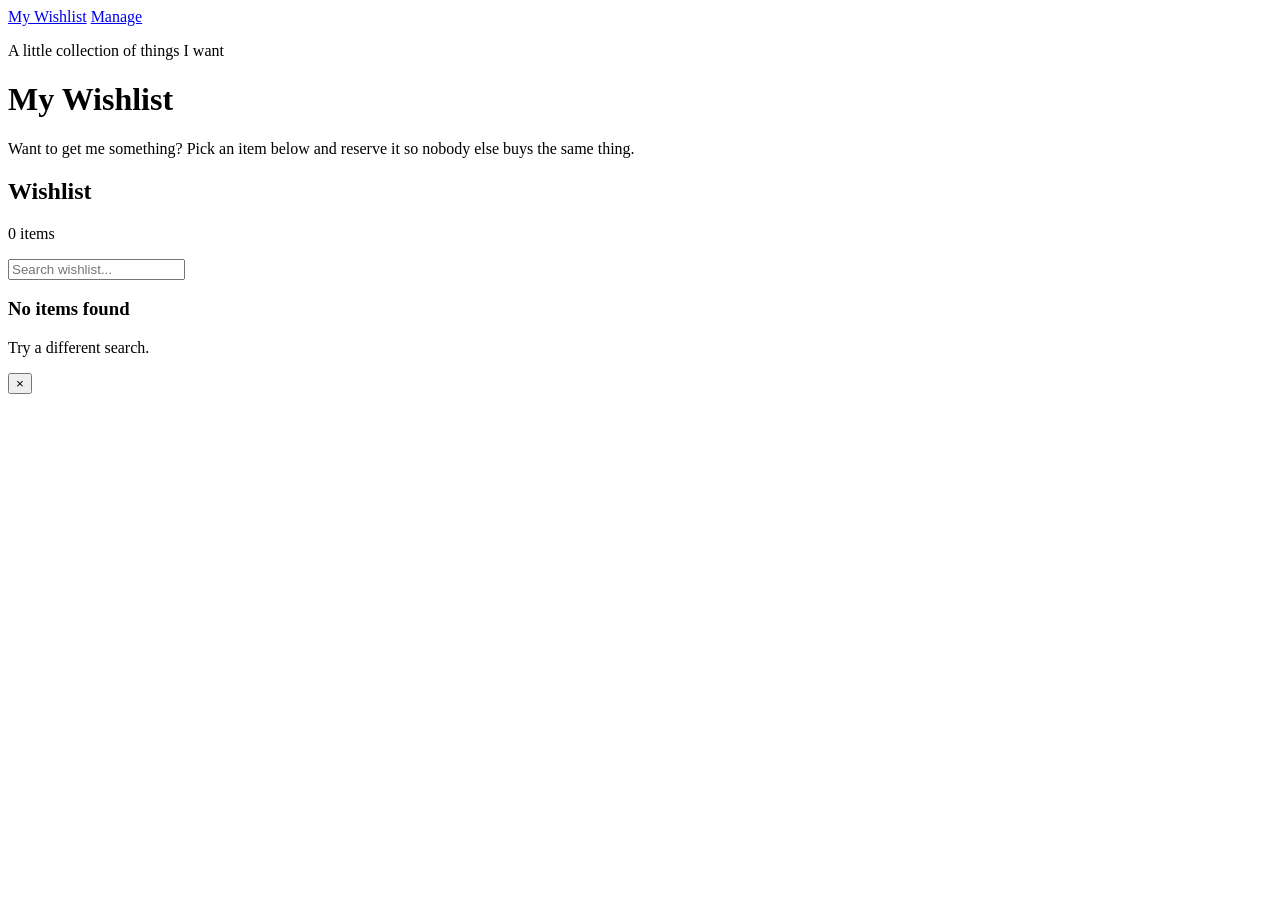
==== index.html @ ccead5e0 "Add files via upload" ====
<!DOCTYPE html>
<html lang="en">
<head>
  <meta charset="UTF-8">
  <meta name="viewport" content="width=device-width, initial-scale=1.0">
  <title>My Wishlist</title>
  <link rel="stylesheet" href="css/style.css">
</head>
<body>
  <header class="hero">
    <nav class="nav">
      <a class="brand" href="index.html">My Wishlist</a>
      <a class="admin-link" href="admin.html">Manage</a>
    </nav>
    <div class="hero-content">
      <p class="eyebrow">A little collection of things I want</p>
      <h1>My Wishlist</h1>
      <p>Want to get me something? Pick an item below and reserve it so nobody else buys the same thing.</p>
    </div>
  </header>

  <main class="container">
    <section class="toolbar">
      <div>
        <h2>Wishlist</h2>
        <p id="item-count">0 items</p>
      </div>
      <input id="search" type="search" placeholder="Search wishlist...">
    </section>
    <section id="wishlist" class="grid"></section>
    <div id="empty-state" class="empty hidden">
      <h3>No items found</h3>
      <p>Try a different search.</p>
    </div>
  </main>

  <div id="modal" class="modal hidden">
    <div class="modal-card">
      <button id="close-modal" class="close" aria-label="Close">&times;</button>
      <div id="modal-content"></div>
    </div>
  </div>

  <script src="js/data.js"></script>
  <script src="js/app.js"></script>
</body>
</html>
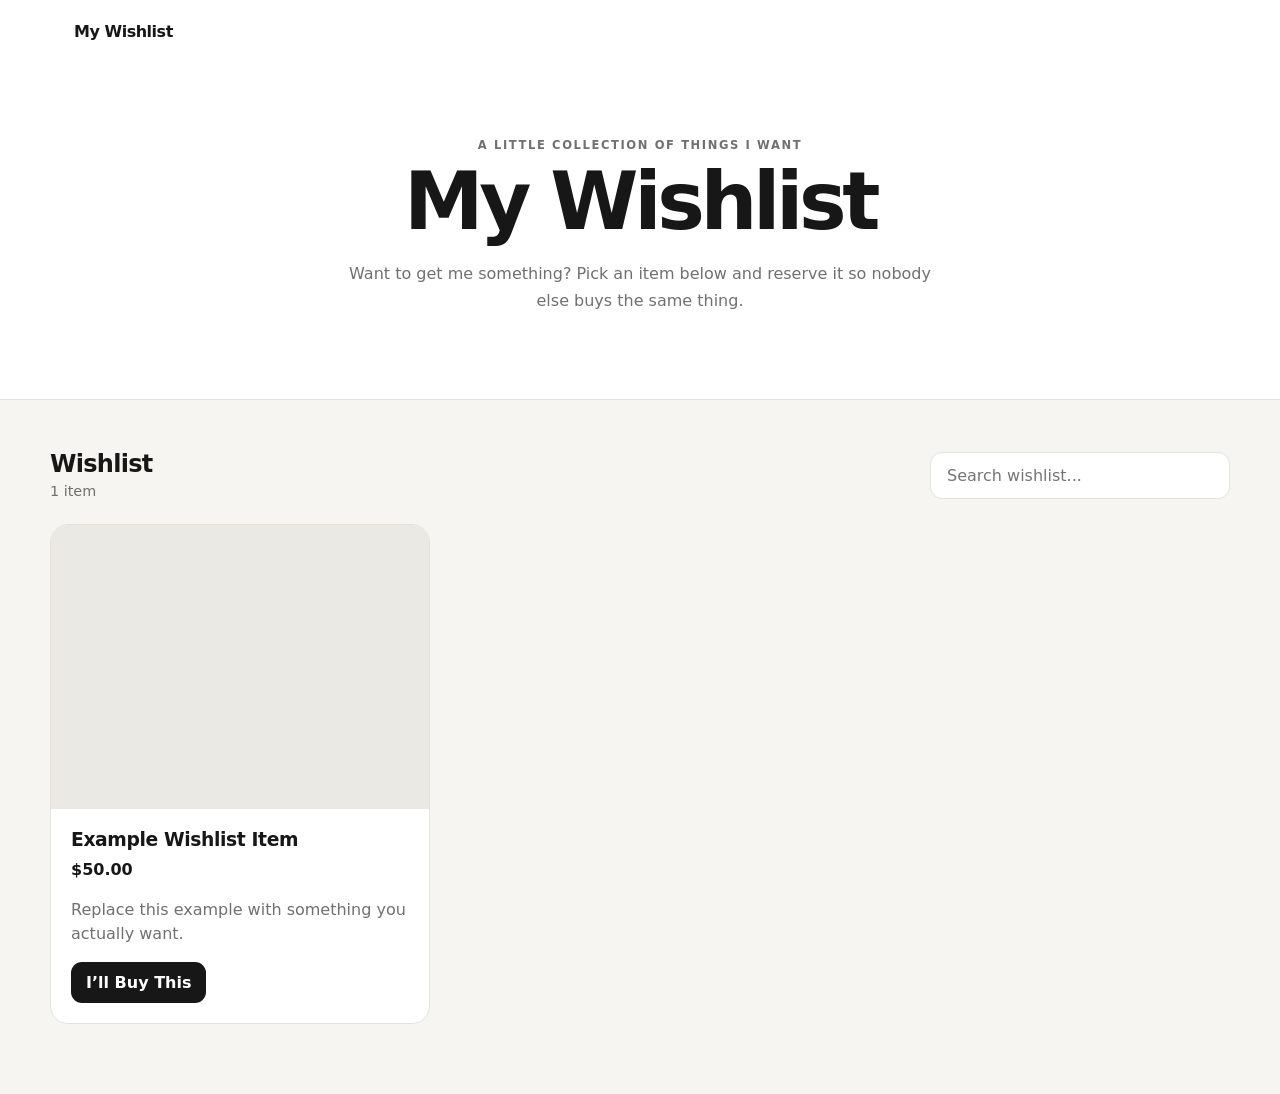
==== commit 76830ad8: "fixed access" ====
--- a/index.html
+++ b/index.html
@@ -10,7 +10,6 @@
   <header class="hero">
     <nav class="nav">
       <a class="brand" href="index.html">My Wishlist</a>
-      <a class="admin-link" href="admin.html">Manage</a>
     </nav>
     <div class="hero-content">
       <p class="eyebrow">A little collection of things I want</p>
--- a/css/style.css
+++ b/css/style.css
@@ -0,0 +1,264 @@
+:root {
+  --bg: #f6f5f2;
+  --surface: #ffffff;
+  --text: #171717;
+  --muted: #707070;
+  --border: #e5e2dc;
+  --accent: #171717;
+  --danger: #b42318;
+  --radius: 18px;
+  font-family: Inter, ui-sans-serif, system-ui, -apple-system, BlinkMacSystemFont, "Segoe UI", sans-serif;
+}
+
+* { box-sizing: border-box; }
+
+body {
+  margin: 0;
+  background: var(--bg);
+  color: var(--text);
+}
+
+button, input, textarea { font: inherit; }
+
+button, a { -webkit-tap-highlight-color: transparent; }
+
+a { color: inherit; }
+
+.nav {
+  max-width: 1180px;
+  margin: auto;
+  padding: 22px 24px;
+  display: flex;
+  justify-content: space-between;
+  align-items: center;
+}
+
+.brand {
+  text-decoration: none;
+  font-weight: 800;
+  letter-spacing: -.03em;
+}
+
+.admin-link {
+  text-decoration: none;
+  font-size: .9rem;
+  color: var(--muted);
+}
+
+.hero {
+  background: var(--surface);
+  border-bottom: 1px solid var(--border);
+}
+
+.hero-content {
+  max-width: 760px;
+  margin: auto;
+  padding: 75px 24px 85px;
+  text-align: center;
+}
+
+.hero h1, .admin-page h1 {
+  font-size: clamp(2.5rem, 7vw, 5rem);
+  line-height: .95;
+  margin: 12px 0 20px;
+  letter-spacing: -.055em;
+}
+
+.hero p:not(.eyebrow), .admin-page > .panel > p {
+  color: var(--muted);
+  line-height: 1.7;
+  max-width: 600px;
+  margin: auto;
+}
+
+.eyebrow {
+  margin: 0;
+  text-transform: uppercase;
+  letter-spacing: .14em;
+  font-size: .72rem;
+  font-weight: 800;
+  color: var(--muted);
+}
+
+.container {
+  width: min(1180px, calc(100% - 32px));
+  margin: 0 auto;
+  padding: 45px 0 70px;
+}
+
+.toolbar, .panel-heading {
+  display: flex;
+  justify-content: space-between;
+  align-items: end;
+  gap: 20px;
+  margin-bottom: 25px;
+}
+
+.toolbar h2, .panel h2 { margin: 0 0 5px; letter-spacing: -.03em; }
+.toolbar p, .panel-heading p { margin: 0; color: var(--muted); font-size: .9rem; }
+
+#search {
+  width: min(300px, 100%);
+  padding: 13px 16px;
+  border: 1px solid var(--border);
+  border-radius: 12px;
+  background: white;
+  outline: none;
+}
+
+.grid {
+  display: grid;
+  grid-template-columns: repeat(3, 1fr);
+  gap: 20px;
+}
+
+.card {
+  background: var(--surface);
+  border: 1px solid var(--border);
+  border-radius: var(--radius);
+  overflow: hidden;
+  display: flex;
+  flex-direction: column;
+}
+
+.card-image {
+  width: 100%;
+  aspect-ratio: 4 / 3;
+  object-fit: cover;
+  background: #ebe9e4;
+}
+
+.card-body { padding: 20px; }
+.card h3 { margin: 0 0 8px; letter-spacing: -.02em; }
+.card p { color: var(--muted); line-height: 1.5; margin: 0 0 16px; }
+.price { font-weight: 800; margin-bottom: 16px !important; color: var(--text) !important; }
+
+.card-actions { display: flex; gap: 9px; flex-wrap: wrap; }
+
+.button {
+  border: 0;
+  border-radius: 11px;
+  padding: 11px 15px;
+  cursor: pointer;
+  text-decoration: none;
+  display: inline-flex;
+  justify-content: center;
+  align-items: center;
+  font-weight: 700;
+}
+
+.primary { background: var(--accent); color: white; }
+.secondary { background: #efede8; color: var(--text); }
+.danger { background: #fff0ef; color: var(--danger); }
+
+.hidden { display: none !important; }
+
+.reserved {
+  background: #f1f1ef;
+  color: #555;
+  cursor: default;
+}
+
+.empty {
+  padding: 70px 20px;
+  text-align: center;
+  color: var(--muted);
+}
+
+.modal {
+  position: fixed;
+  inset: 0;
+  background: rgba(0,0,0,.55);
+  display: grid;
+  place-items: center;
+  padding: 18px;
+  z-index: 10;
+}
+
+.modal-card {
+  width: min(480px, 100%);
+  background: white;
+  border-radius: 20px;
+  padding: 28px;
+  position: relative;
+}
+
+.close {
+  position: absolute;
+  right: 18px;
+  top: 14px;
+  border: 0;
+  background: none;
+  font-size: 1.8rem;
+  cursor: pointer;
+}
+
+.modal-card h2 { margin-top: 0; }
+.modal-card label, form label {
+  display: block;
+  font-weight: 700;
+  margin: 16px 0;
+}
+
+input, textarea {
+  width: 100%;
+  margin-top: 7px;
+  border: 1px solid var(--border);
+  border-radius: 11px;
+  padding: 12px;
+  background: white;
+  outline: none;
+}
+
+textarea { min-height: 110px; resize: vertical; }
+
+.two-col {
+  display: grid;
+  grid-template-columns: 1fr 1fr;
+  gap: 16px;
+}
+
+.form-actions { display: flex; gap: 10px; margin-top: 20px; }
+
+.panel {
+  background: white;
+  border: 1px solid var(--border);
+  border-radius: var(--radius);
+  padding: 28px;
+  margin-bottom: 22px;
+}
+
+.admin-page { max-width: 850px; }
+.admin-page > .panel:first-child { margin-top: 10px; }
+
+.admin-item {
+  padding: 17px 0;
+  border-top: 1px solid var(--border);
+  display: flex;
+  align-items: center;
+  justify-content: space-between;
+  gap: 15px;
+}
+
+.admin-item h3 { margin: 0 0 5px; }
+.admin-item p { margin: 0; color: var(--muted); font-size: .9rem; }
+.admin-item-actions { display: flex; gap: 8px; }
+
+@media (max-width: 800px) {
+  .grid { grid-template-columns: repeat(2, 1fr); }
+}
+
+@media (max-width: 560px) {
+  .nav { padding: 18px 16px; }
+  .hero-content { padding: 55px 18px 65px; }
+  .container { width: min(100% - 24px, 1180px); padding-top: 30px; }
+  .toolbar { align-items: stretch; flex-direction: column; }
+  #search { width: 100%; }
+  .grid { grid-template-columns: 1fr; }
+  .two-col { grid-template-columns: 1fr; gap: 0; }
+  .panel { padding: 20px; }
+  .panel-heading { align-items: flex-start; flex-direction: column; }
+  .admin-item { align-items: flex-start; flex-direction: column; }
+  .admin-item-actions { width: 100%; }
+  .admin-item-actions .button { flex: 1; }
+}
